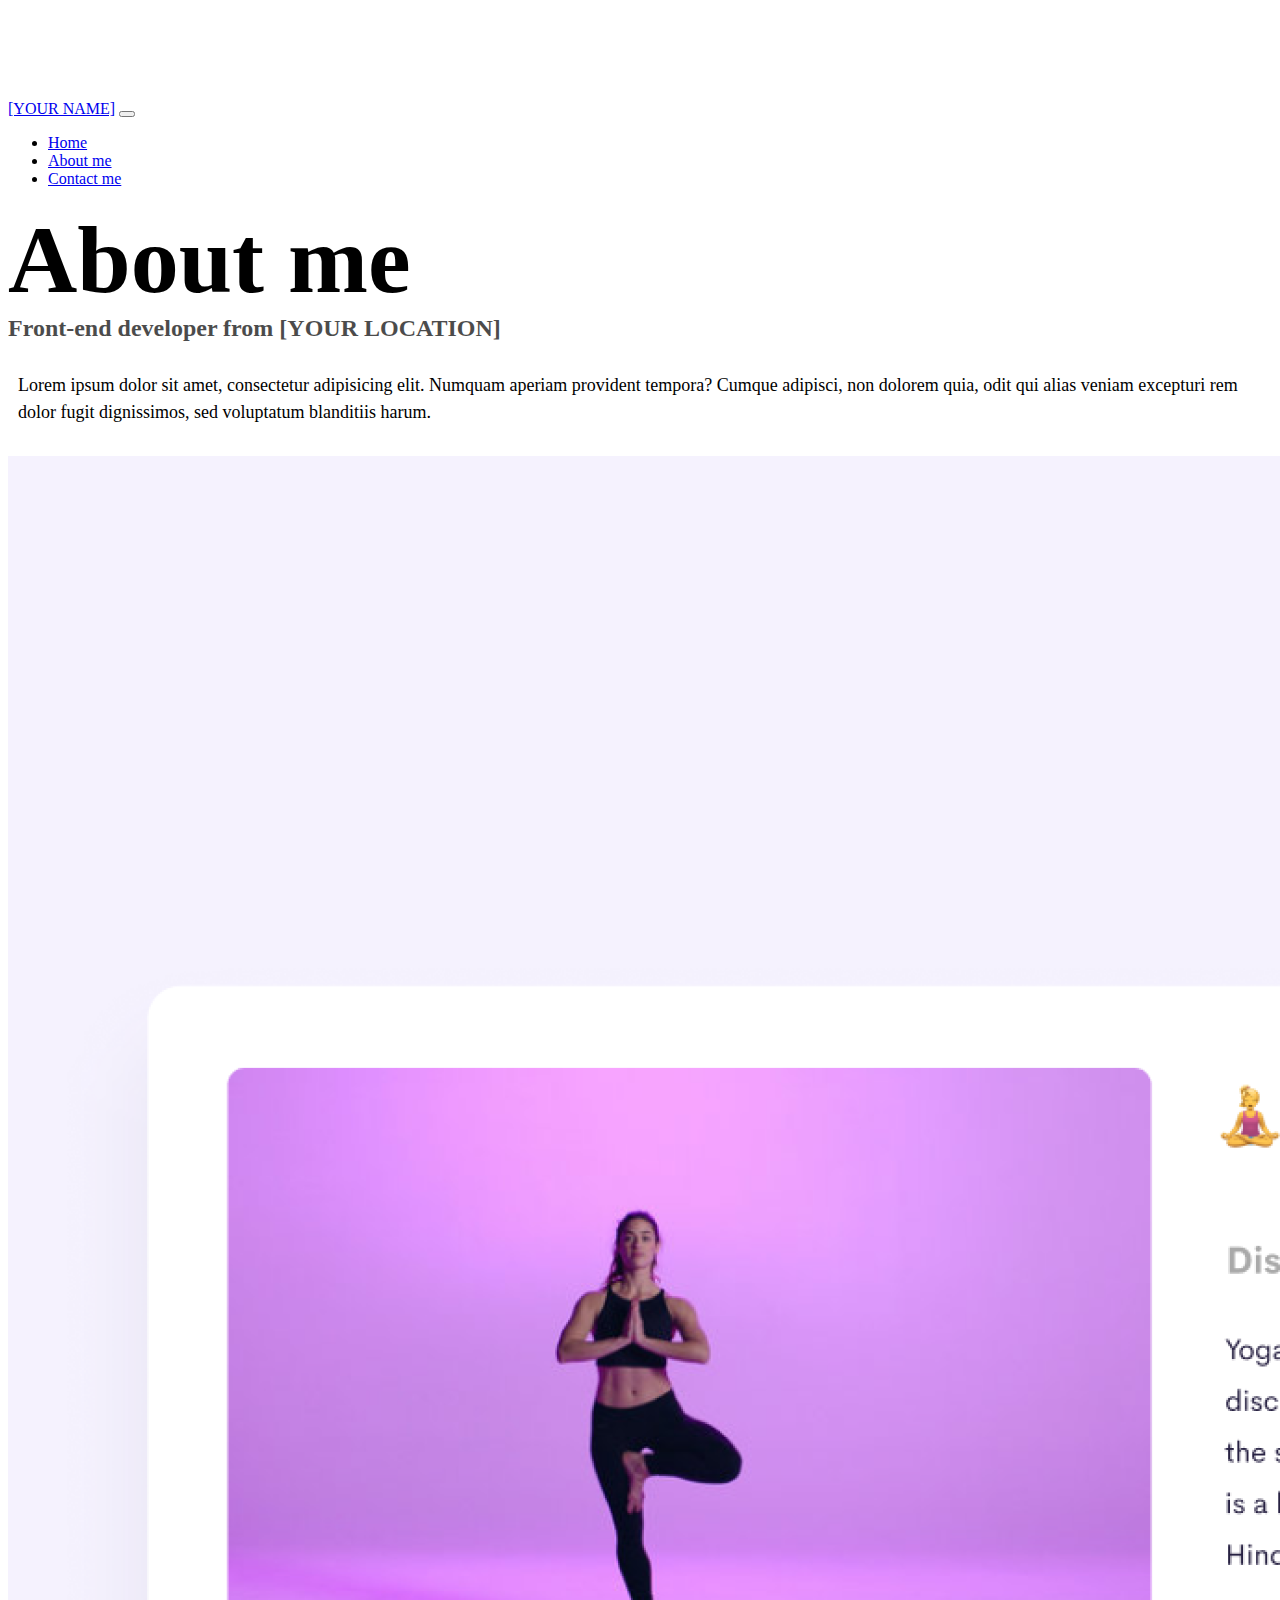
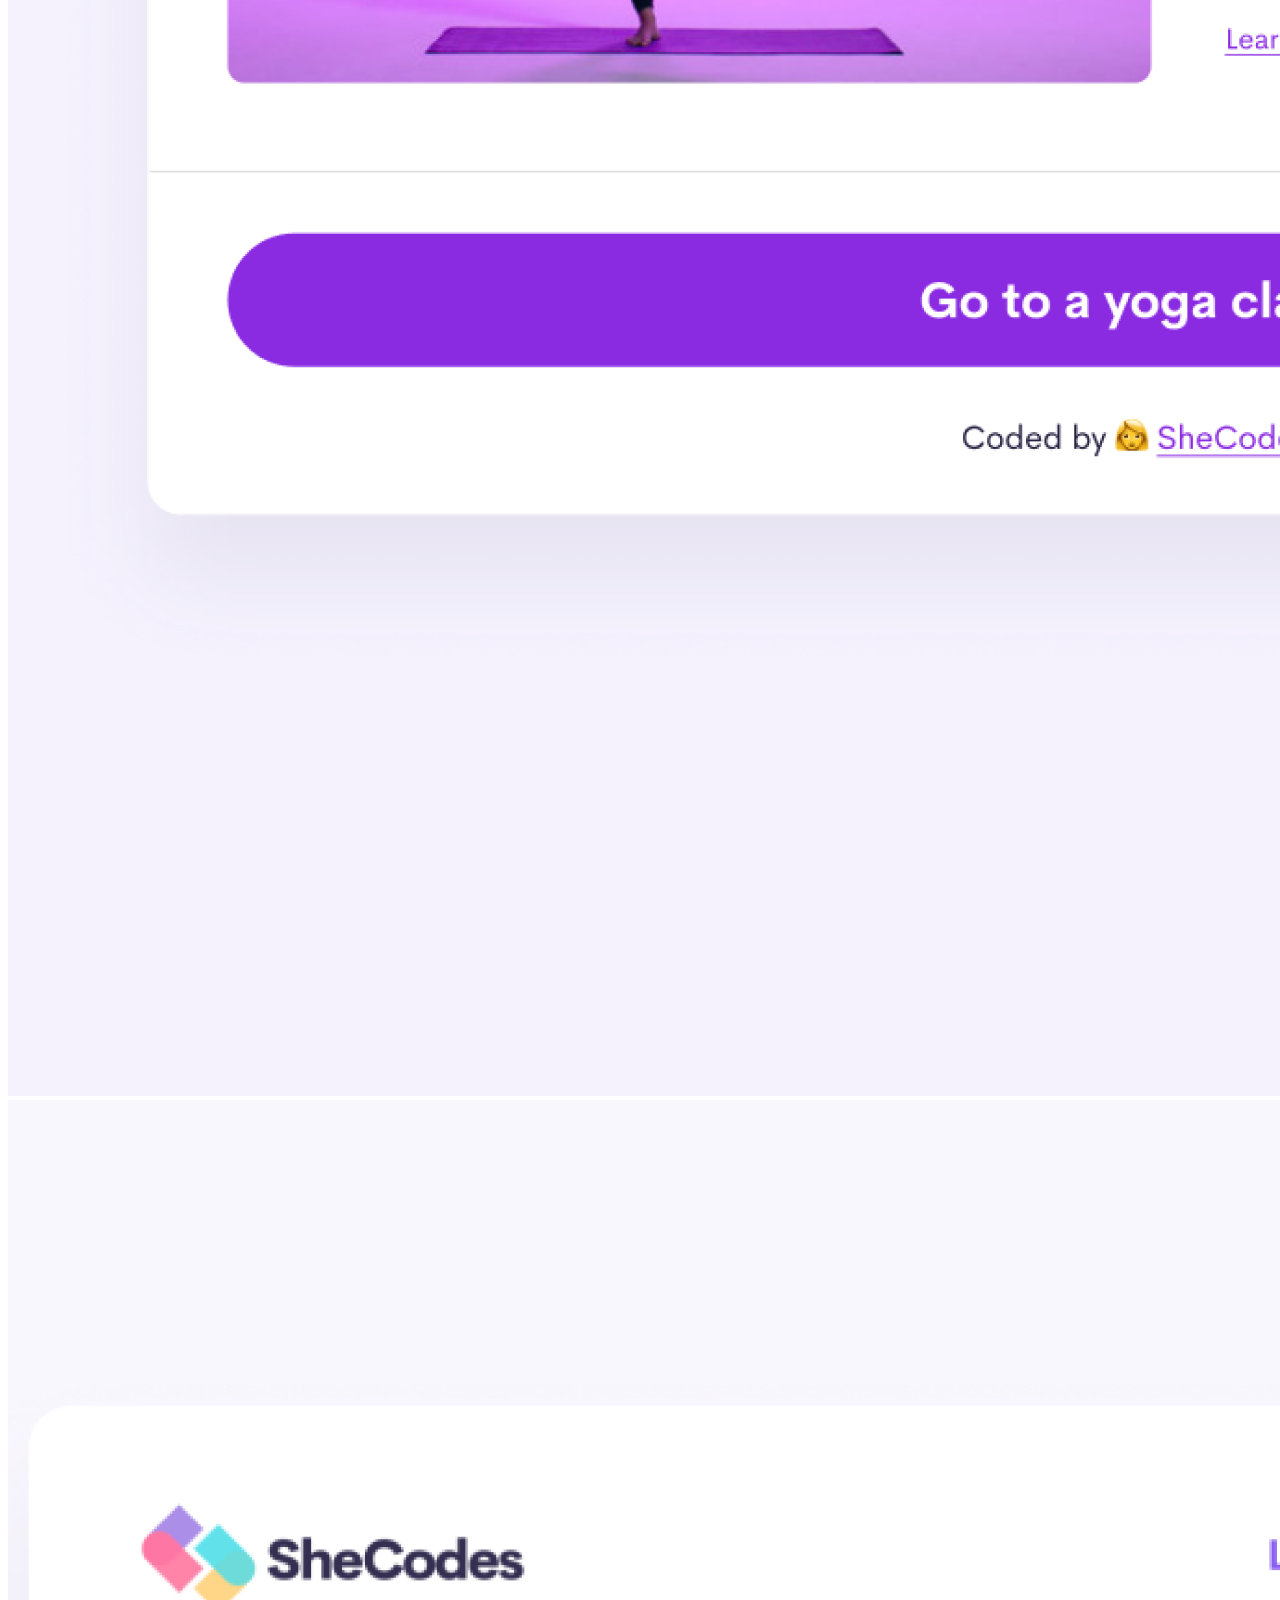
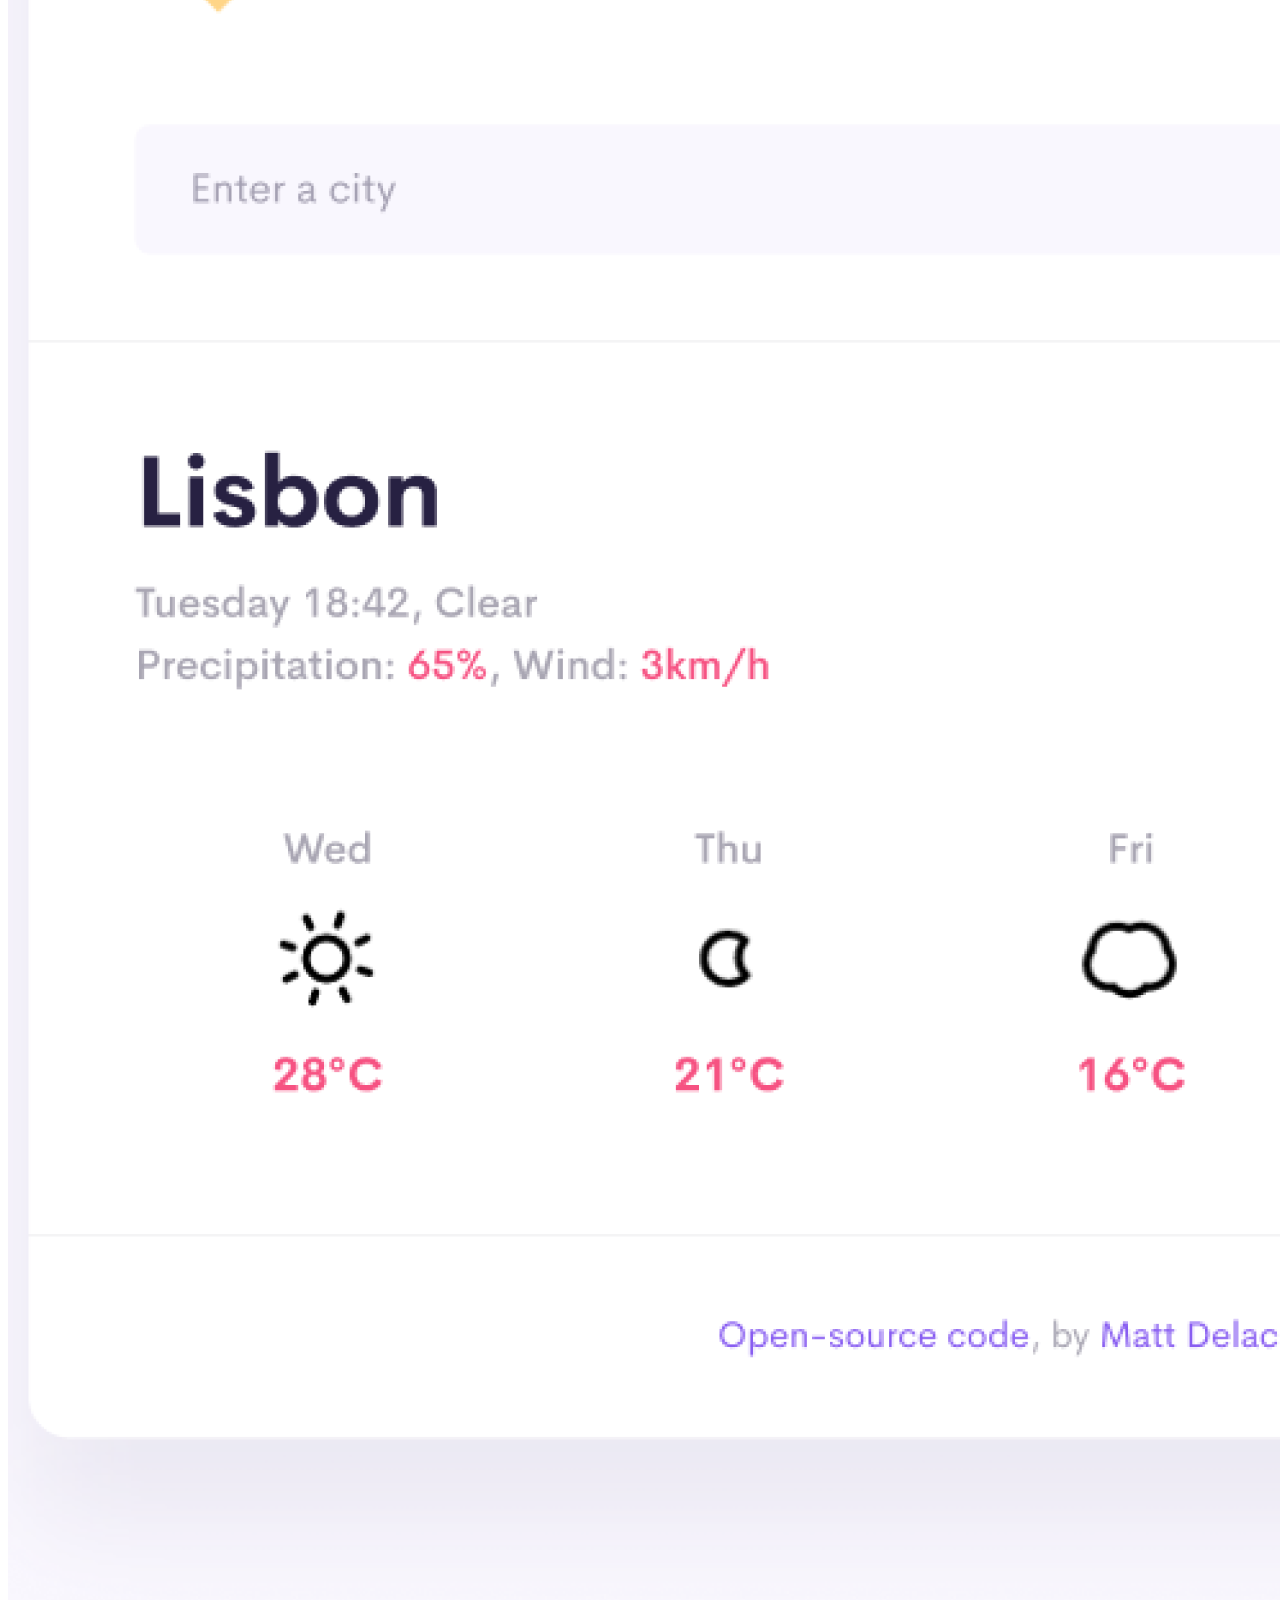
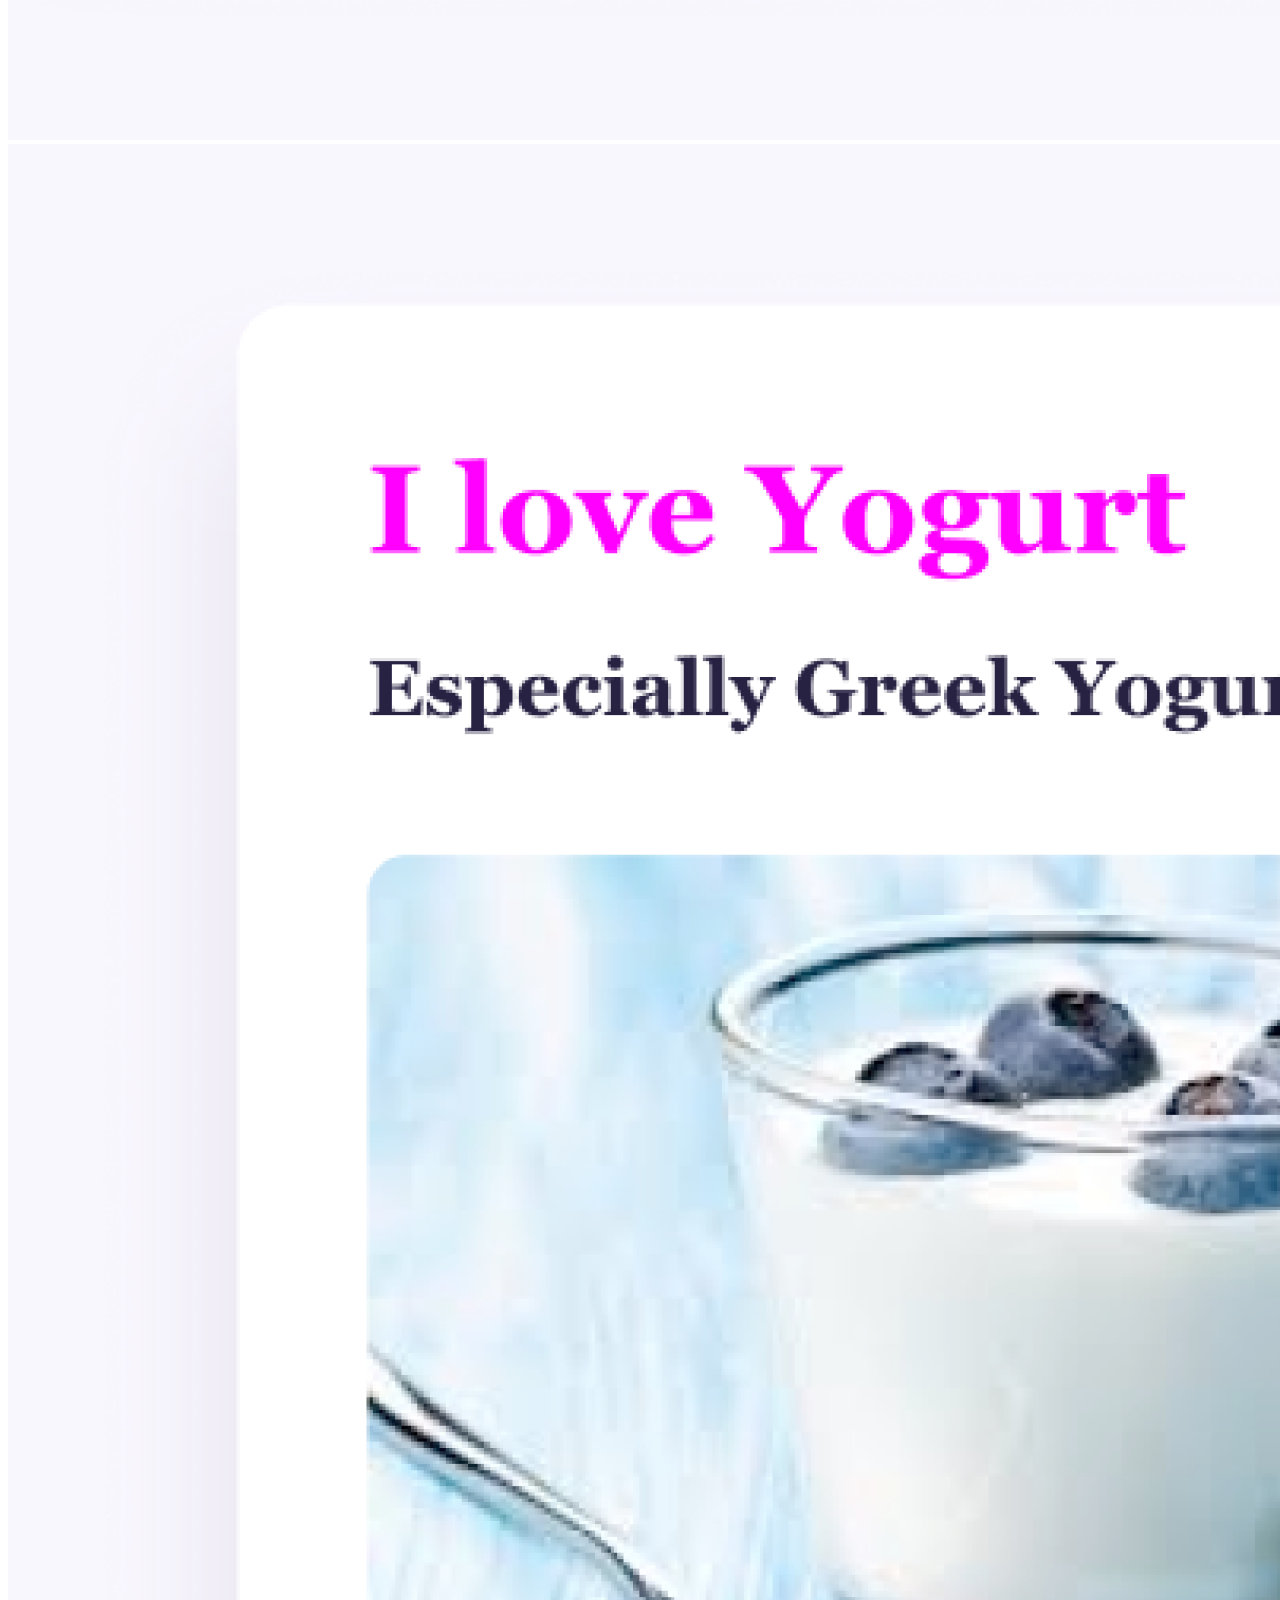
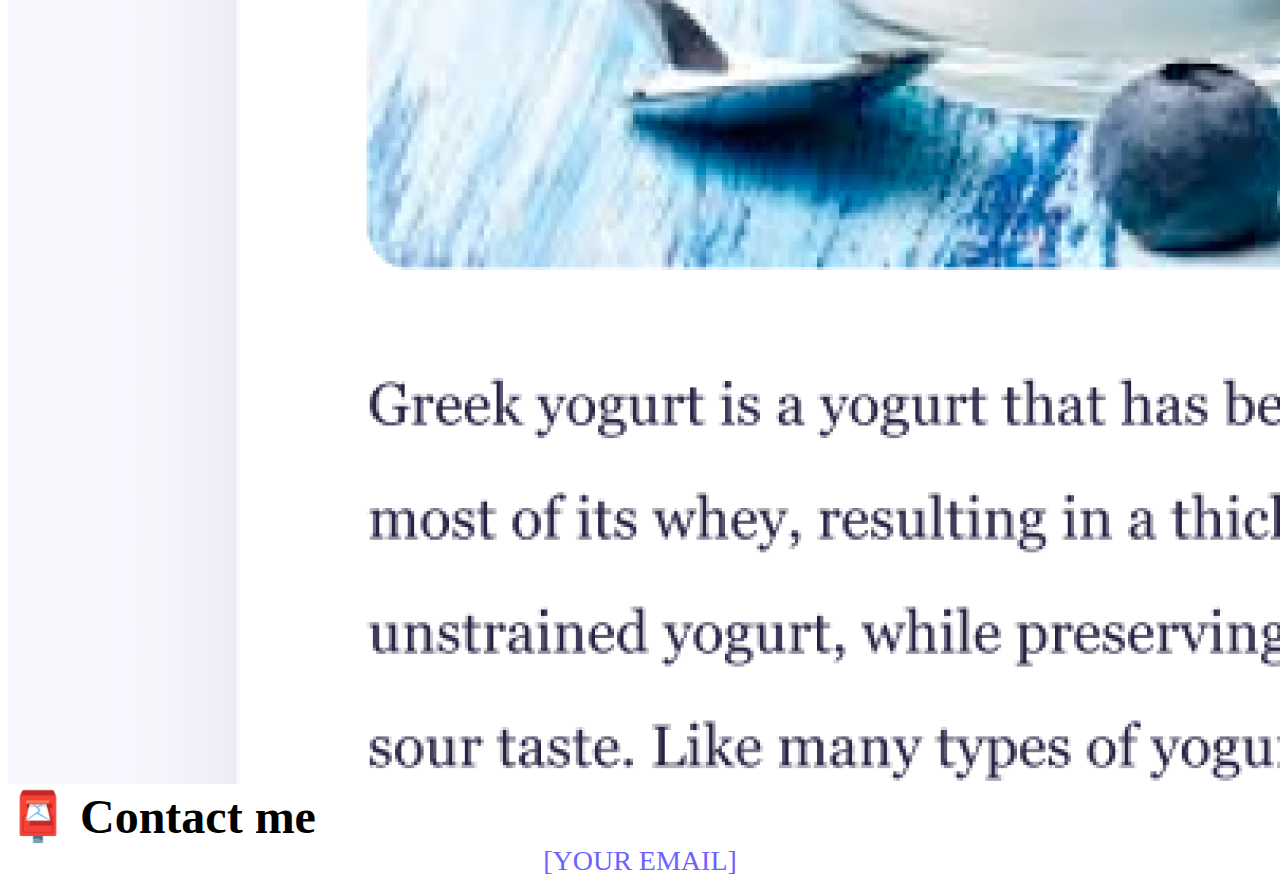
==== about.html @ a6dbc9ce "starter kit uploaded" ====
<!DOCTYPE html>
<html lang="en">
  <head>
    <meta charset="UTF-8" />
    <meta http-equiv="X-UA-Compatible" content="IE=edge" />
    <meta name="viewport" content="width=device-width, initial-scale=1.0" />
    <link
      href="https://cdn.jsdelivr.net/npm/bootstrap@5.0.0-beta2/dist/css/bootstrap.min.css"
      rel="stylesheet"
      integrity="sha384-BmbxuPwQa2lc/FVzBcNJ7UAyJxM6wuqIj61tLrc4wSX0szH/Ev+nYRRuWlolflfl"
      crossorigin="anonymous"
    />
    <script
      src="https://cdn.jsdelivr.net/npm/bootstrap@5.0.0-beta2/dist/js/bootstrap.bundle.min.js"
      integrity="sha384-b5kHyXgcpbZJO/tY9Ul7kGkf1S0CWuKcCD38l8YkeH8z8QjE0GmW1gYU5S9FOnJ0"
      crossorigin="anonymous"
    ></script>
    <link rel="stylesheet" href="style.css" />
    <title>About [YOUR NAME]</title>
  </head>
  <body>
    <nav class="navbar navbar-expand-lg navbar-light bg-light fixed-top">
      <div class="container">
        <a class="navbar-brand" href="index.html">[YOUR NAME]</a>
        <button
          class="navbar-toggler"
          type="button"
          data-bs-toggle="collapse"
          data-bs-target="#navbarNav"
          aria-controls="navbarNav"
          aria-expanded="false"
          aria-label="Toggle navigation"
        >
          <span class="navbar-toggler-icon"></span>
        </button>
        <div class="collapse navbar-collapse" id="navbarNav">
          <ul class="navbar-nav">
            <li class="nav-item">
              <a class="nav-link" aria-current="page" href="index.html">Home</a>
            </li>
            <li class="nav-item">
              <a class="nav-link active" href="about.html">About me</a>
            </li>
            <li class="nav-item">
              <a class="nav-link" href="about.html#contact">Contact me</a>
            </li>
          </ul>
        </div>
      </div>
    </nav>
    <h1 class="text-center">About me</h1>
    <h3 class="text-center">Front-end developer from [YOUR LOCATION]</h3>
    <div class="about-paragraphs text-center">
      <p>
        Lorem ipsum dolor sit amet, consectetur adipisicing elit. Numquam
        aperiam provident tempora? Cumque adipisci, non dolorem quia, odit qui
        alias veniam excepturi rem dolor fugit dignissimos, sed voluptatum
        blanditiis harum.
      </p>
    </div>
    <div class="container">
      <div class="row">
        <div class="col-sm-4">
          <img src="images/yoga.png" class="img-fluid p-2 shadow rounded" />
        </div>
        <div class="col-sm-4">
          <img src="images/weather.png" class="img-fluid p-2 shadow rounded" />
        </div>
        <div class="col-sm-4">
          <img src="images/yogurt.png" class="img-fluid p-2 shadow rounded" />
        </div>
      </div>
    </div>
    <div id="contact" class="mt-5">
      <h2 class="text-center">📮 Contact me</h2>
      <a href="mailto:[YOUR EMAIL]" class="email-link"> [YOUR EMAIL] </a>
    </div>
  </body>
</html>
---- style.css ----
:root {
  --primary-color: #6c63ff;
  --secondary-color: #f5f2fe;
  --box-shadow: 0 5px 10px rgba(0, 0, 0, 0.3);
}

body {
  margin-top: 100px;
}

h1,
h2,
h3 {
  margin: 0;
}

h1 {
  font-size: 96px;
}

h2 {
  font-size: 48px;
}

h3 {
  font-size: 24px;
  opacity: 0.7;
}

p {
  font-size: 18px;
  line-height: 1.5;
}

.navigation-links {
  display: flex;
  margin-top: 40px;
  justify-content: center;
}

.navigation-links a {
  margin: 20px;
}

.primary-link {
  border-radius: 4px;
  padding: 20px 15px;
  text-decoration: none;
  text-transform: capitalize;
  background: var(--primary-color);
  box-shadow: var(--box-shadow);
  color: white;
}

.secondary-link {
  border-radius: 4px;
  padding: 20px 15px;
  text-decoration: none;
  text-transform: capitalize;
  color: var(--primary-color);
  border: 1px solid var(--primary-color);
}

.homepage-link {
  color: var(--primary-color);
  text-align: center;
  display: block;
}

.about-paragraphs {
  margin: 30px 0;
}

.about-paragraphs p {
  margin: 10px;
}

.email-link {
  display: flex;
  justify-content: center;
  color: var(--primary-color);
  font-size: 28px;
  text-decoration: none;
}

.email-link:hover {
  text-decoration: underline;
}
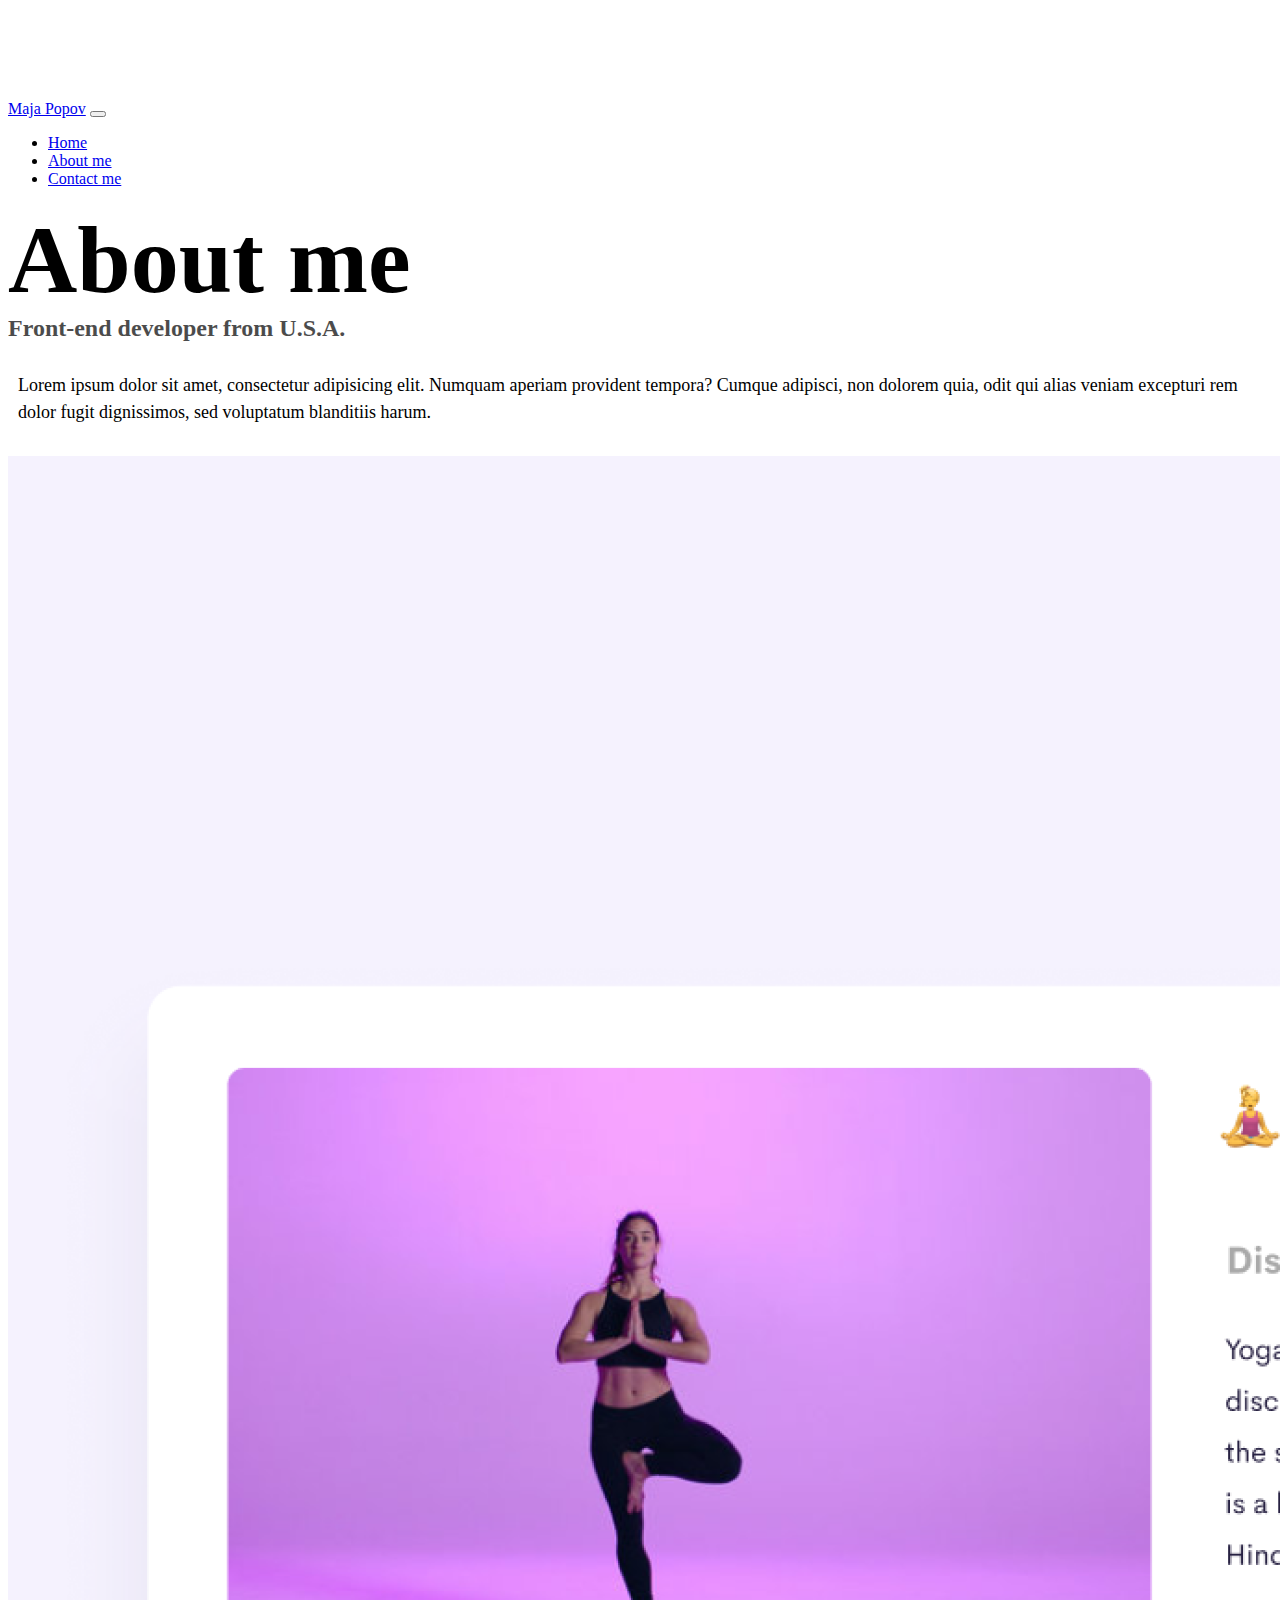
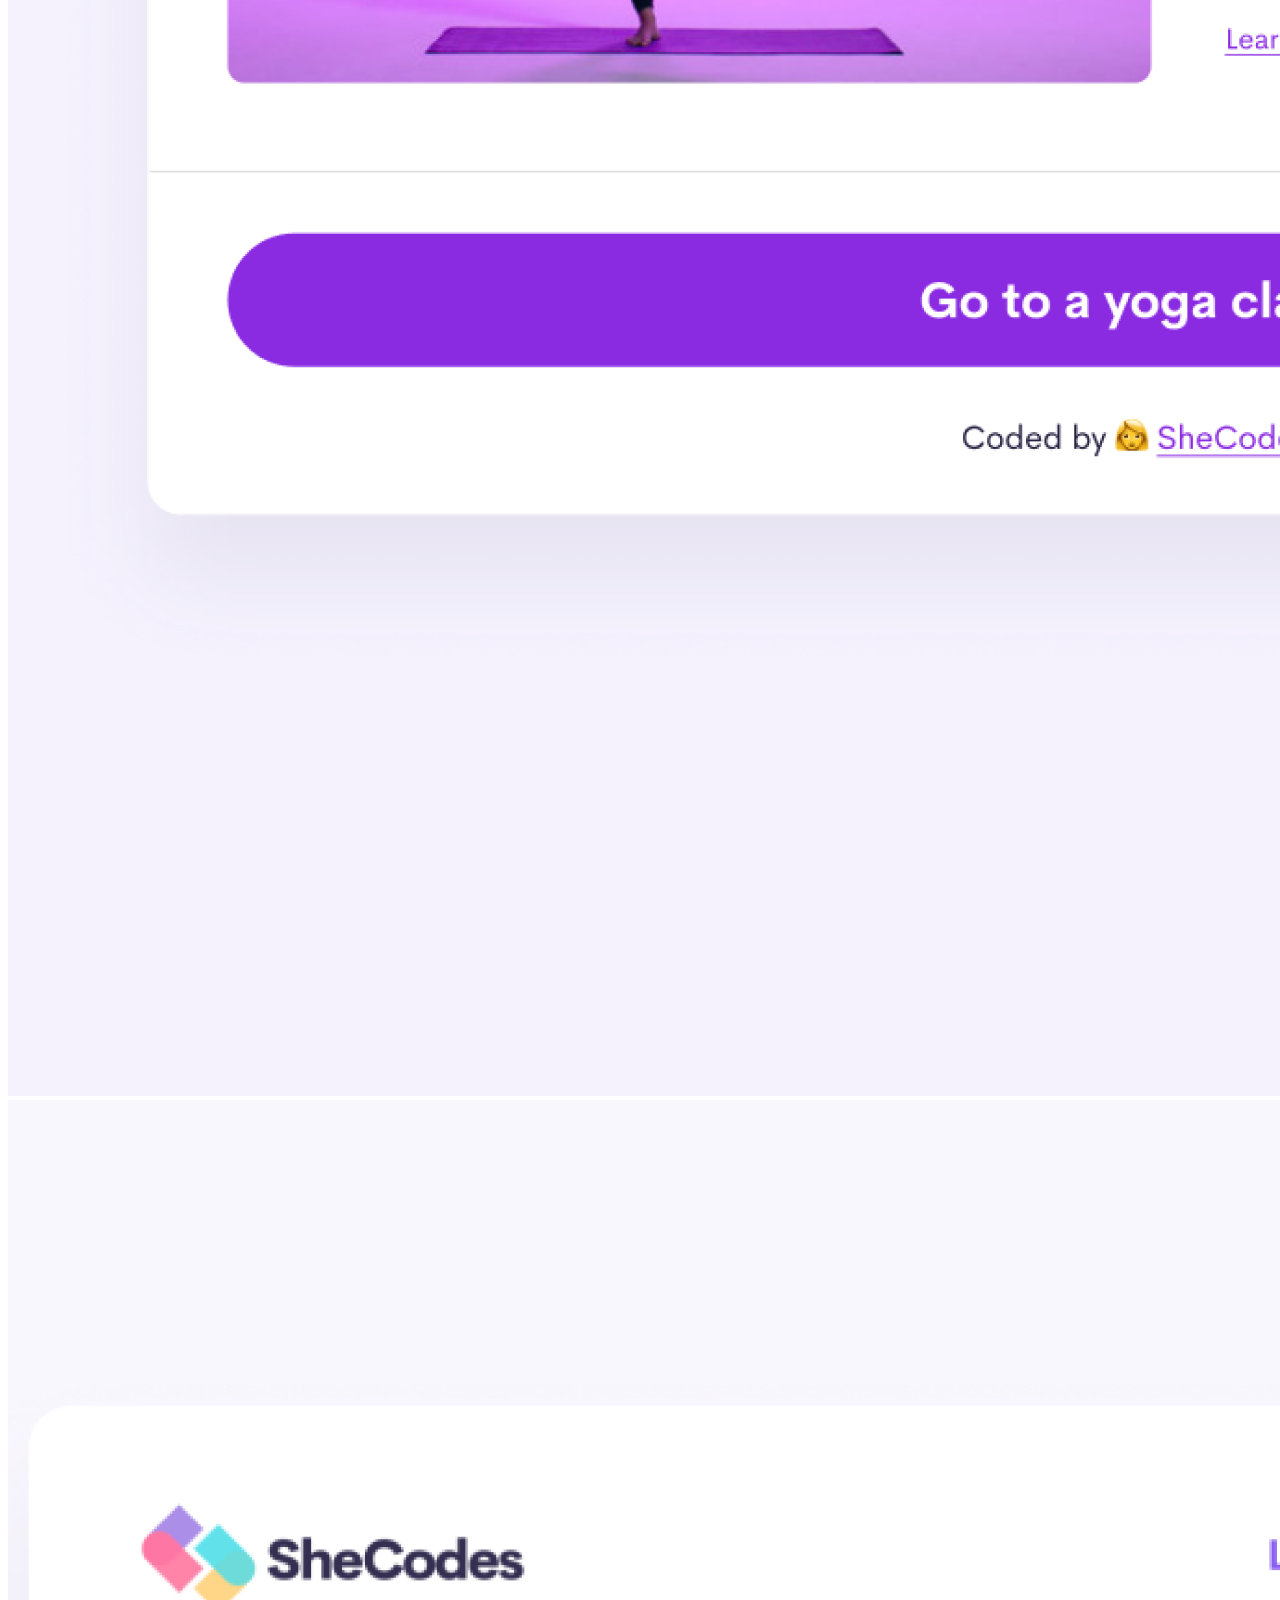
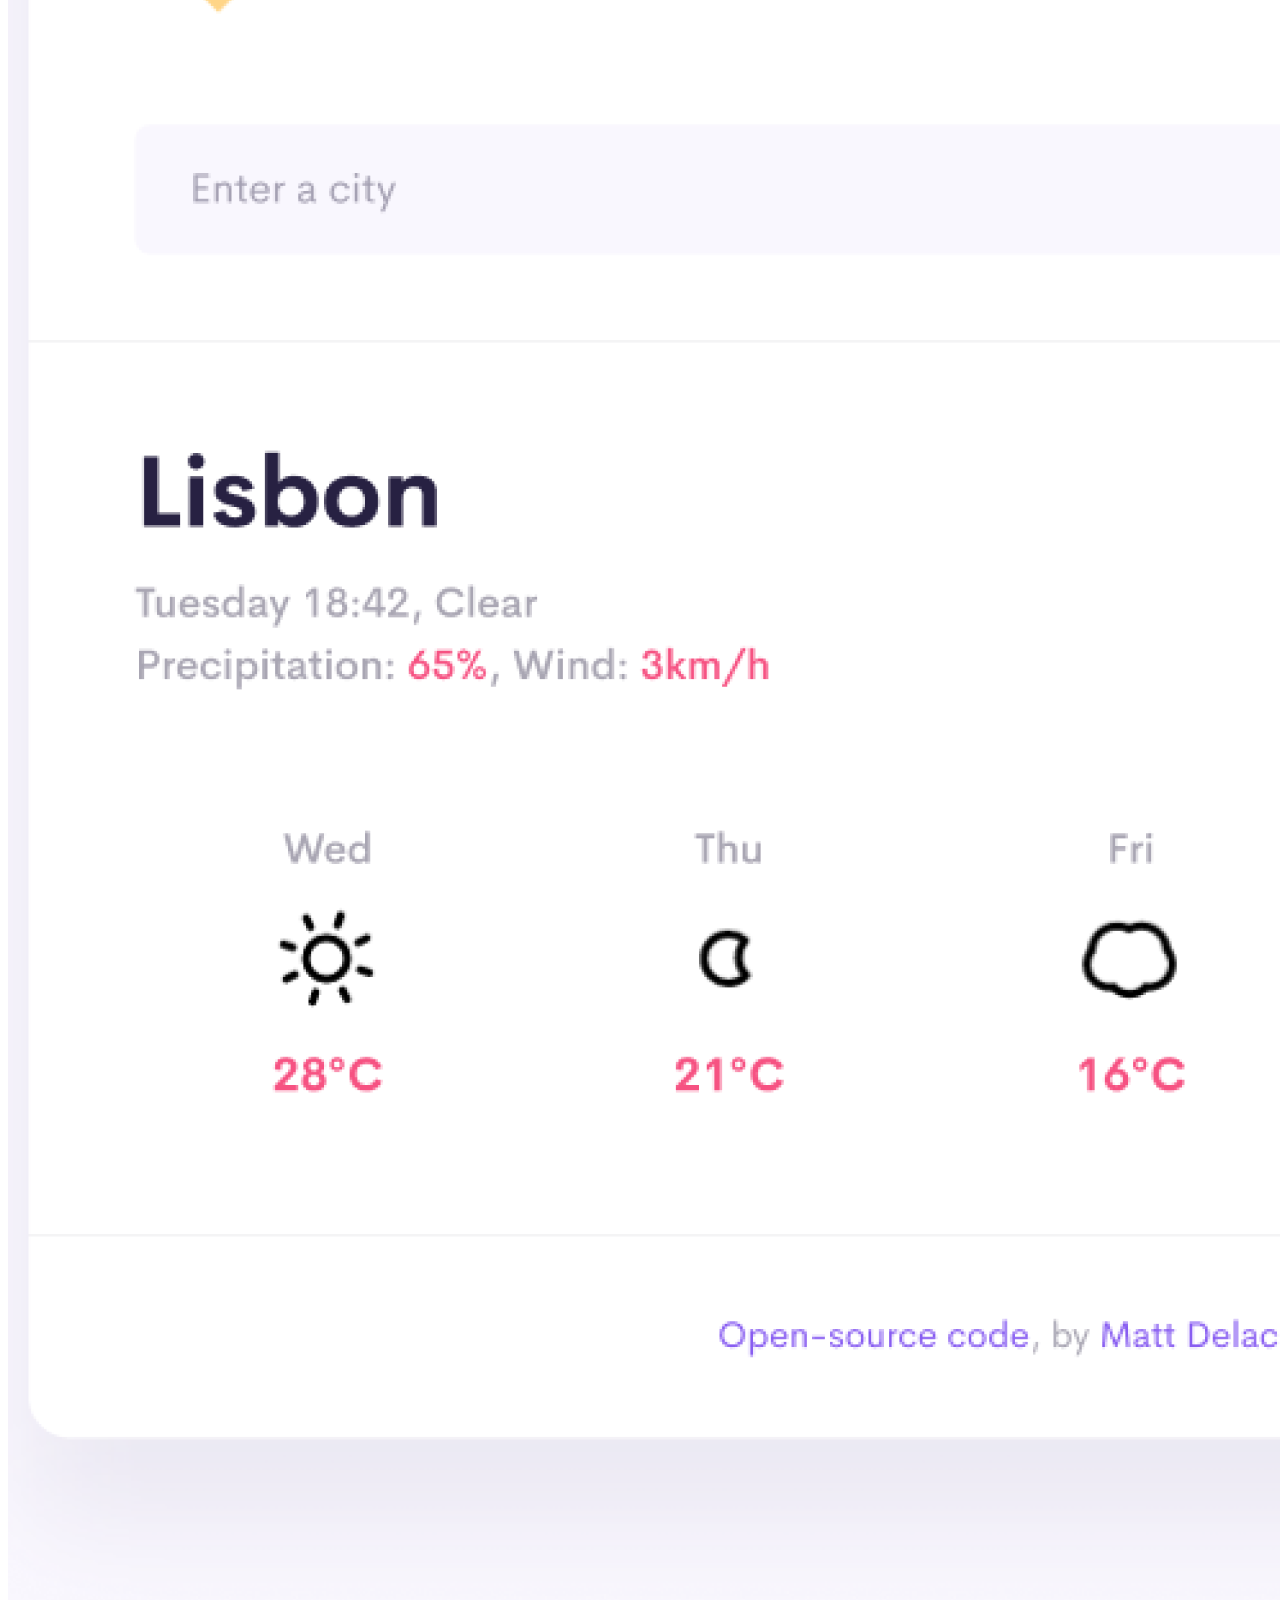
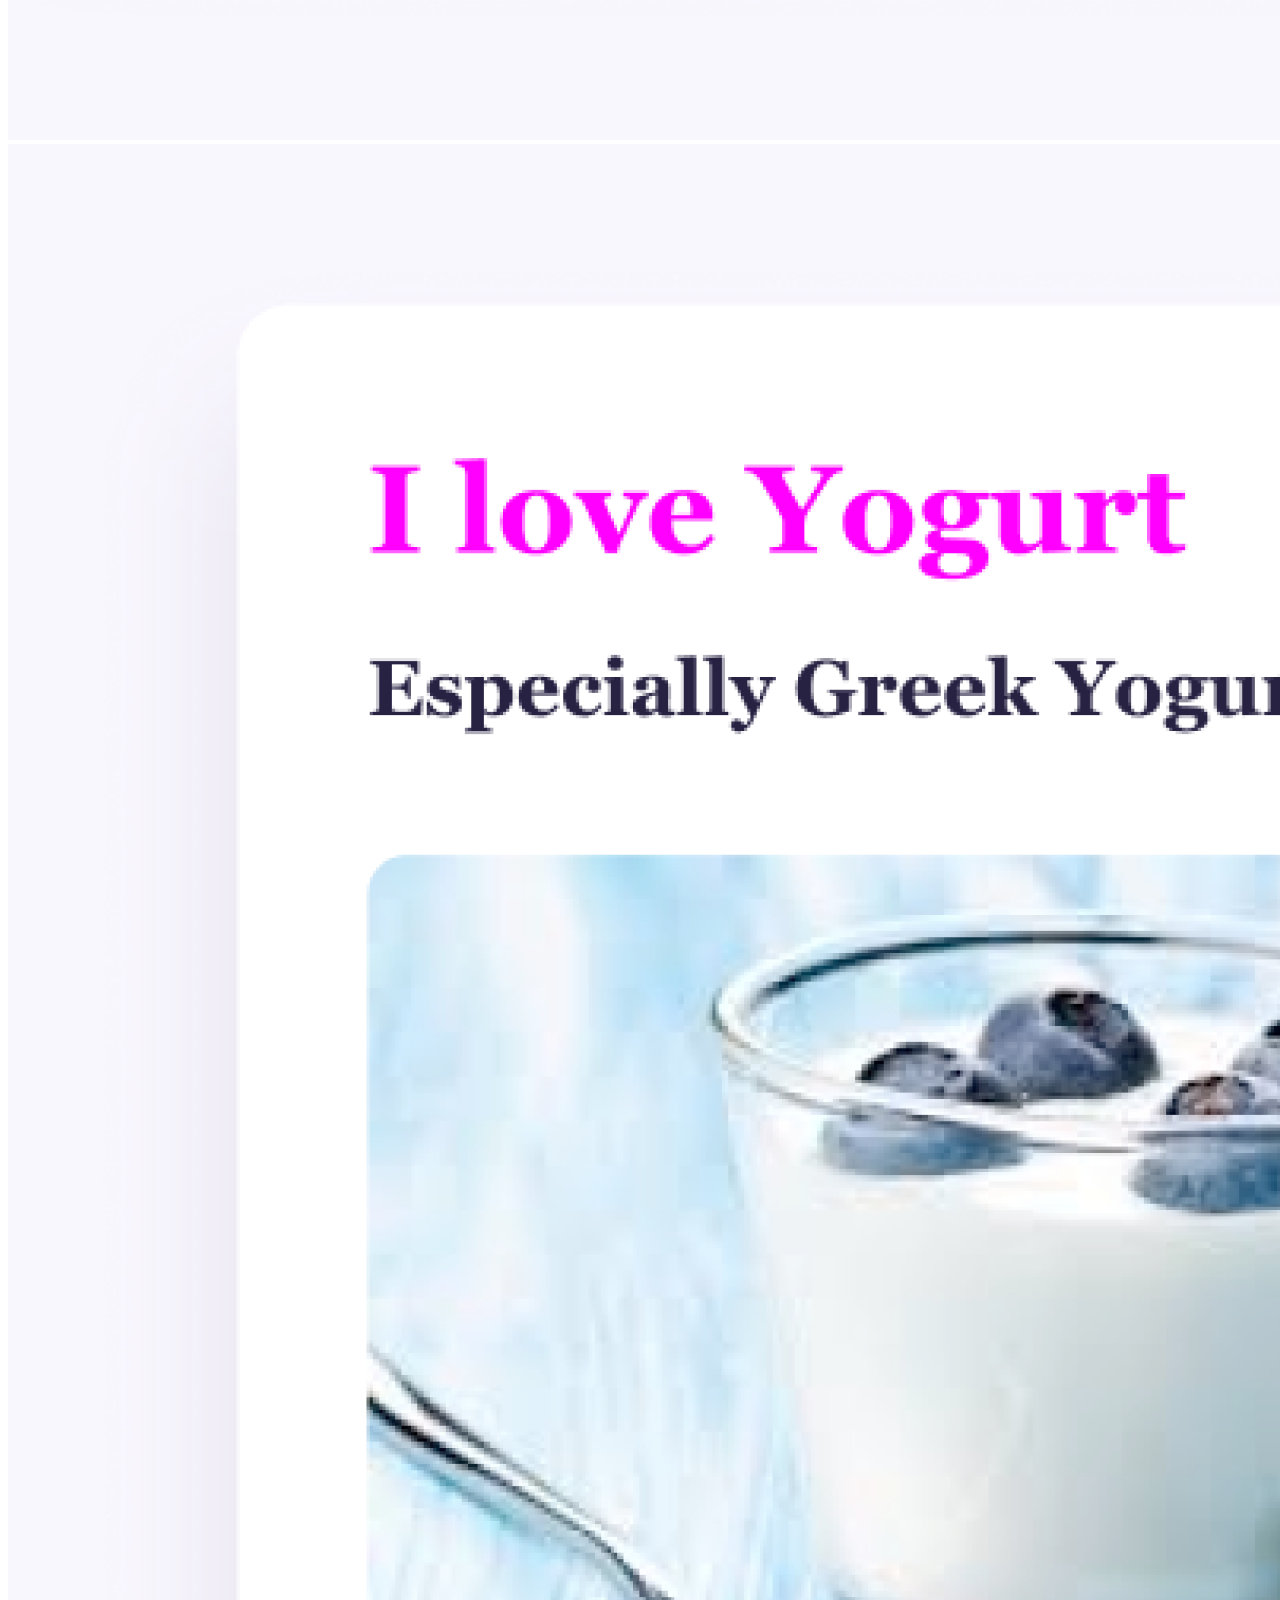
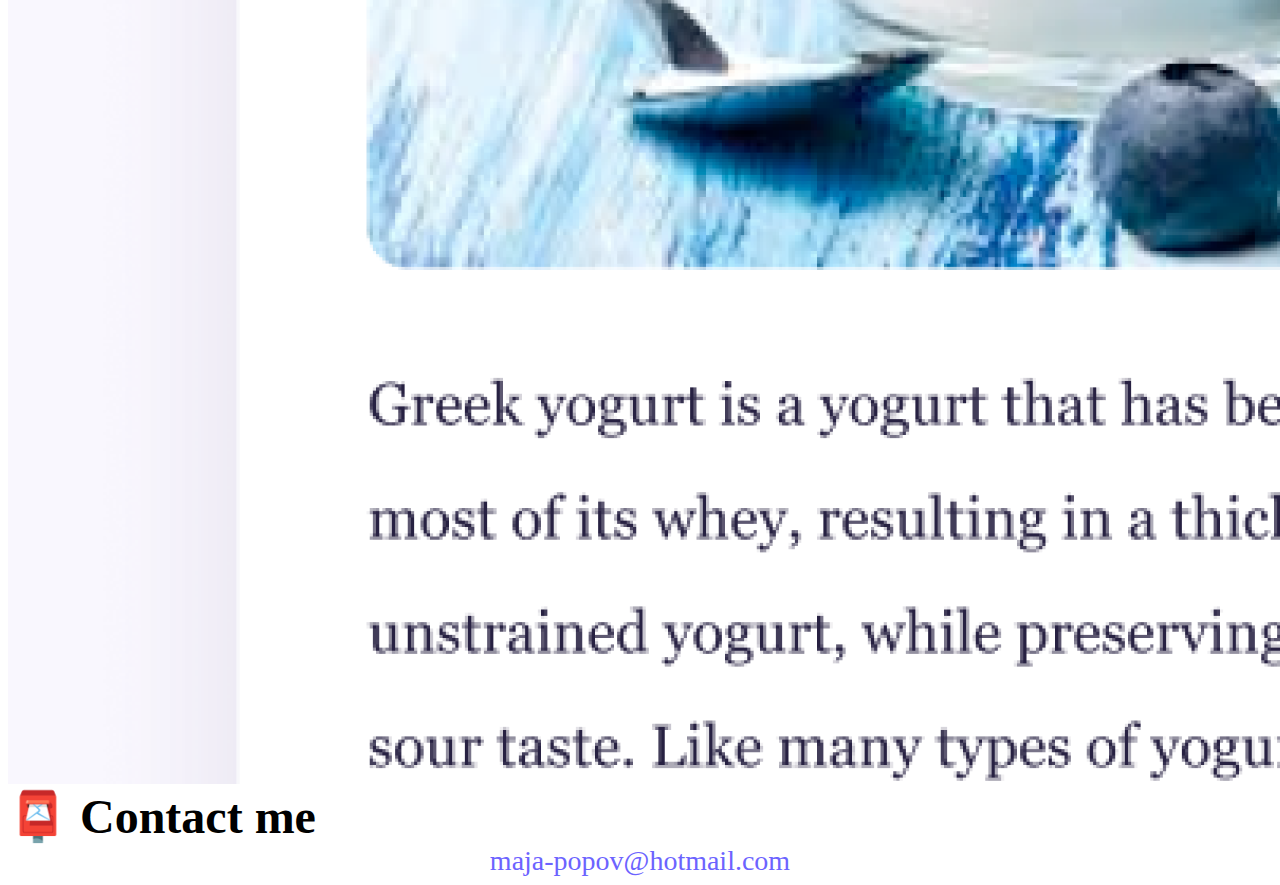
==== commit afd673fe: "about.html updated" ====
--- a/about.html
+++ b/about.html
@@ -16,12 +16,12 @@
       crossorigin="anonymous"
     ></script>
     <link rel="stylesheet" href="style.css" />
-    <title>About [YOUR NAME]</title>
+    <title>About me-Maja Popov</title>
   </head>
   <body>
     <nav class="navbar navbar-expand-lg navbar-light bg-light fixed-top">
       <div class="container">
-        <a class="navbar-brand" href="index.html">[YOUR NAME]</a>
+        <a class="navbar-brand" href="index.html">Maja Popov</a>
         <button
           class="navbar-toggler"
           type="button"
@@ -49,7 +49,7 @@
       </div>
     </nav>
     <h1 class="text-center">About me</h1>
-    <h3 class="text-center">Front-end developer from [YOUR LOCATION]</h3>
+    <h3 class="text-center">Front-end developer from U.S.A.</h3>
     <div class="about-paragraphs text-center">
       <p>
         Lorem ipsum dolor sit amet, consectetur adipisicing elit. Numquam
@@ -61,19 +61,33 @@
     <div class="container">
       <div class="row">
         <div class="col-sm-4">
-          <img src="images/yoga.png" class="img-fluid p-2 shadow rounded" />
+          <img
+            src="images/yoga.png"
+            title="yoga project"
+            class="img-fluid p-2 shadow rounded"
+          />
         </div>
         <div class="col-sm-4">
-          <img src="images/weather.png" class="img-fluid p-2 shadow rounded" />
+          <img
+            src="images/weather.png"
+            title="weather project"
+            class="img-fluid p-2 shadow rounded"
+          />
         </div>
         <div class="col-sm-4">
-          <img src="images/yogurt.png" class="img-fluid p-2 shadow rounded" />
+          <img
+            src="images/yogurt.png"
+            title="yogurt project"
+            class="img-fluid p-2 shadow rounded"
+          />
         </div>
       </div>
     </div>
-    <div id="contact" class="mt-5">
+    <div id="contact" class="mt-5 mb-5">
       <h2 class="text-center">📮 Contact me</h2>
-      <a href="mailto:[YOUR EMAIL]" class="email-link"> [YOUR EMAIL] </a>
+      <a href="mailto:[maja-popov@hotmail.com]" class="email-link">
+        maja-popov@hotmail.com
+      </a>
     </div>
   </body>
 </html>
--- a/style.css
+++ b/style.css
@@ -86,3 +86,19 @@
 .email-link:hover {
   text-decoration: underline;
 }
+@media (max-width: 576px) {
+  h1 {
+    font-size: 48px;
+  }
+  h2 {
+    font-size: 32px;
+    text-align: center;
+  }
+  p {
+    text-align: center;
+  }
+  .launch-app {
+    display: flex;
+    justify-content: center;
+  }
+}
